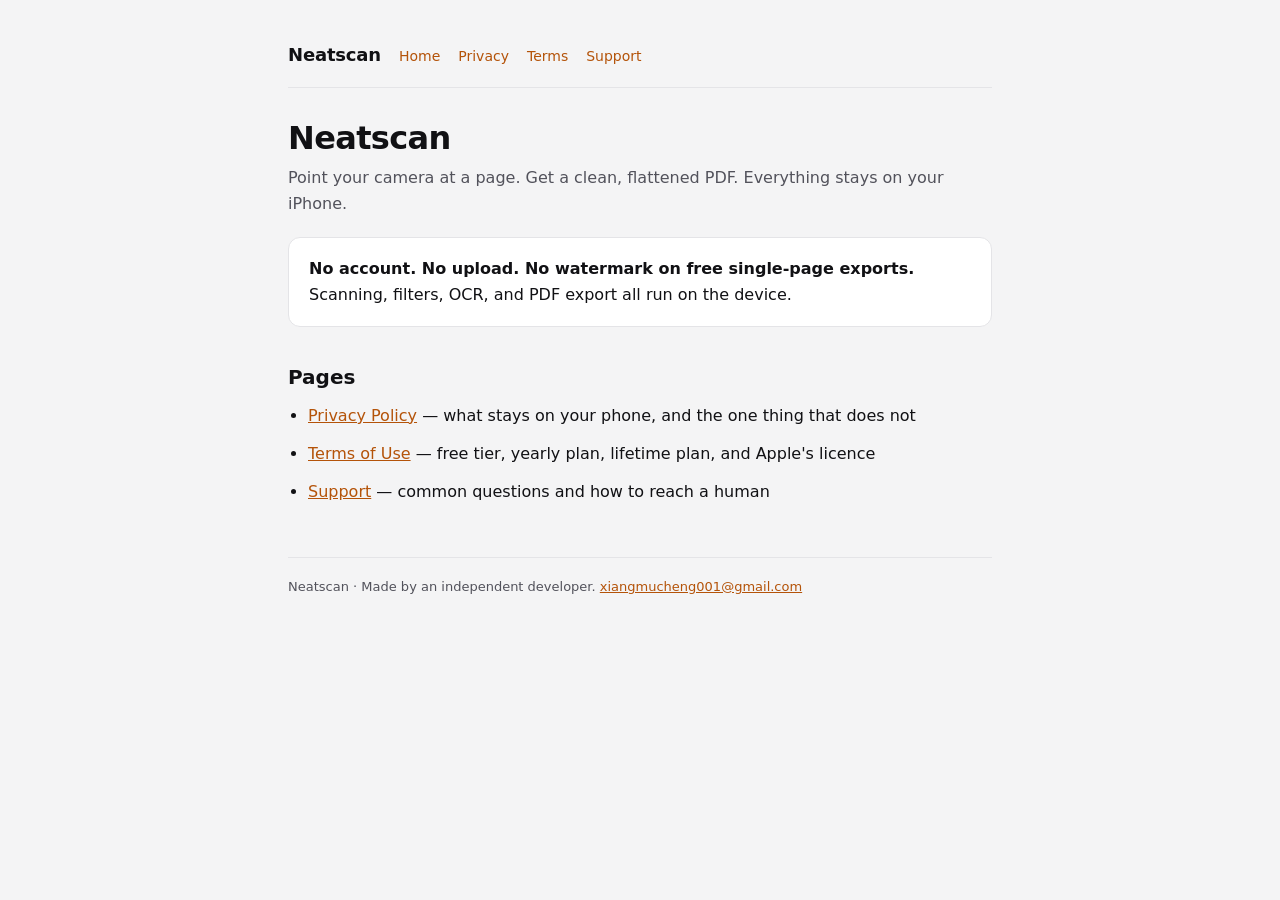
==== index.html @ aec73357 "Add Neatscan legal pages (privacy, terms, support)." ====
<!DOCTYPE html><html lang="en"><head><meta charset="utf-8">
<meta name="viewport" content="width=device-width, initial-scale=1">
<title>Neatscan</title>
<link rel="stylesheet" href="style.css"></head><body><div class="wrap">
<nav><span class="brand">Neatscan</span>
<a href="index.html">Home</a><a href="privacy.html">Privacy</a><a href="terms.html">Terms</a><a href="support.html">Support</a></nav>
<h1>Neatscan</h1>
<p class="lede">Point your camera at a page. Get a clean, flattened PDF. Everything stays on your iPhone.</p>
<div class="card">
<p><strong>No account. No upload. No watermark on free single-page exports.</strong> Scanning, filters, OCR, and PDF export all run on the device.</p>
</div>
<h2>Pages</h2>
<ul>
<li><a href="privacy.html">Privacy Policy</a> — what stays on your phone, and the one thing that does not</li>
<li><a href="terms.html">Terms of Use</a> — free tier, yearly plan, lifetime plan, and Apple's licence</li>
<li><a href="support.html">Support</a> — common questions and how to reach a human</li>
</ul>
<footer>Neatscan · Made by an independent developer.
<a href="mailto:xiangmucheng001@gmail.com">xiangmucheng001@gmail.com</a></footer>
</div></body></html>
---- style.css ----
:root{
  --bg:#F4F4F5;
  --surface:#FFFFFF;
  --ink:#111114;
  --muted:#52525B;
  --accent:#B45309;
  --line:#E4E4E7;
}
@media (prefers-color-scheme:dark){
  :root{
    --bg:#18181B;
    --surface:#27272A;
    --ink:#FFFFFF;
    --muted:#A1A1AA;
    --accent:#F59E0B;
    --line:#3F3F46;
  }
}
*{box-sizing:border-box;margin:0;padding:0}
body{
  background:var(--bg);
  color:var(--ink);
  font-family:-apple-system,BlinkMacSystemFont,"Segoe UI",system-ui,sans-serif;
  line-height:1.62;
  padding:40px 20px 80px;
  -webkit-font-smoothing:antialiased;
}
.wrap{max-width:44rem;margin:0 auto}
nav{
  display:flex;
  gap:18px;
  align-items:baseline;
  flex-wrap:wrap;
  padding-bottom:18px;
  border-bottom:1px solid var(--line);
  margin-bottom:32px;
}
nav .brand{font-weight:700;font-size:18px;letter-spacing:-.01em}
nav a{color:var(--accent);text-decoration:none;font-size:14px;font-weight:500}
nav a:hover{text-decoration:underline}
h1{font-size:32px;font-weight:700;letter-spacing:-.02em;line-height:1.15;margin-bottom:8px}
h2{font-size:20px;font-weight:600;margin:34px 0 10px}
p,li{font-size:16px;color:var(--ink);margin-bottom:12px}
ul{padding-left:20px}
.lede{color:var(--muted);font-size:16px;margin-bottom:6px}
.updated{color:var(--muted);font-size:13px;margin-top:2px}
.card{
  background:var(--surface);
  border:1px solid var(--line);
  border-radius:12px;
  padding:18px 20px;
  margin:20px 0;
}
.card p:last-child,.card li:last-child{margin-bottom:0}
strong{font-weight:700}
a{color:var(--accent)}
footer{
  margin-top:52px;
  padding-top:18px;
  border-top:1px solid var(--line);
  color:var(--muted);
  font-size:13px;
}
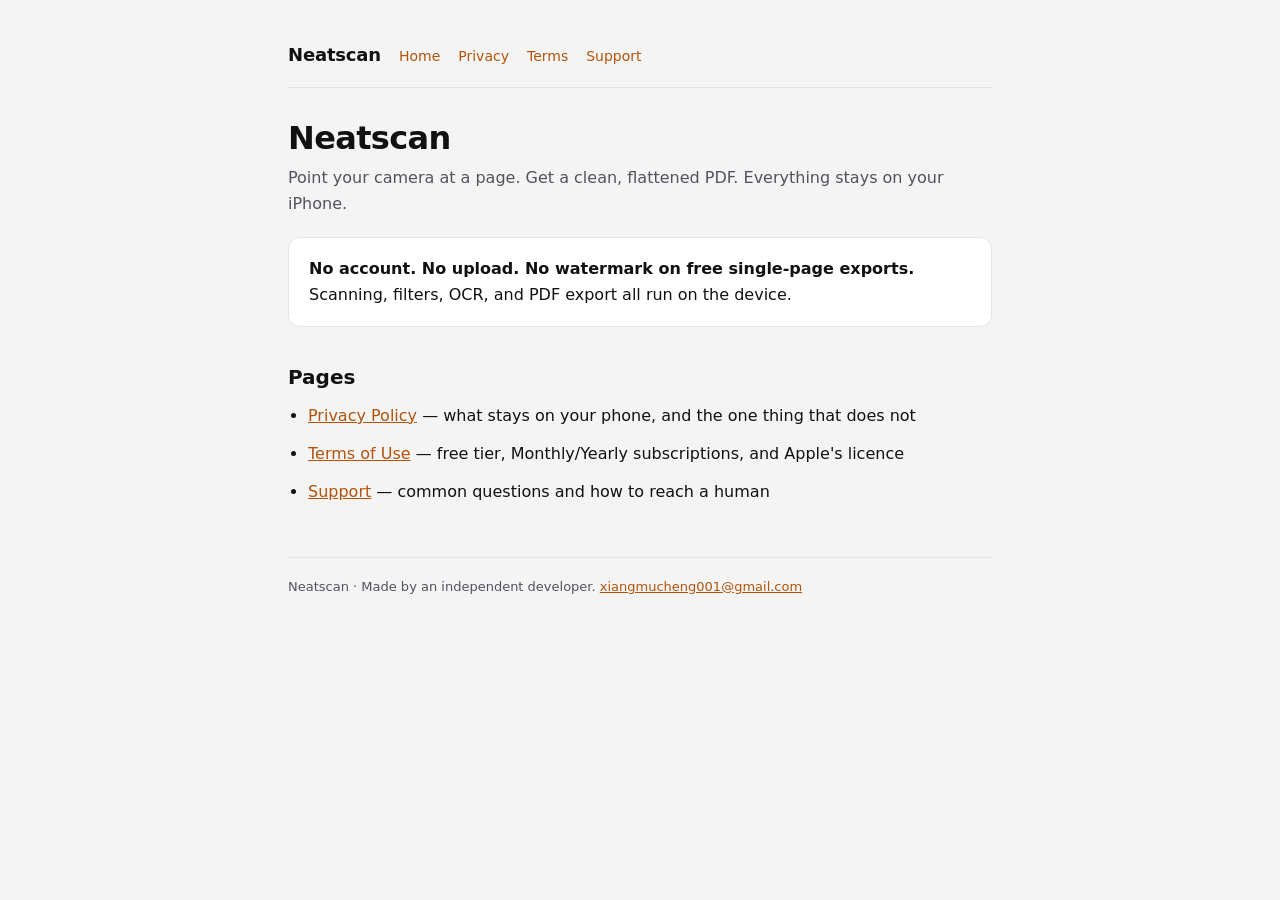
==== commit 1d7fe093: "Align index.html with Neatscan v1 two-plan launch" ====
--- a/index.html
+++ b/index.html
@@ -12,7 +12,7 @@
 <h2>Pages</h2>
 <ul>
 <li><a href="privacy.html">Privacy Policy</a> — what stays on your phone, and the one thing that does not</li>
-<li><a href="terms.html">Terms of Use</a> — free tier, yearly plan, lifetime plan, and Apple's licence</li>
+<li><a href="terms.html">Terms of Use</a> — free tier, Monthly/Yearly subscriptions, and Apple's licence</li>
 <li><a href="support.html">Support</a> — common questions and how to reach a human</li>
 </ul>
 <footer>Neatscan · Made by an independent developer.
